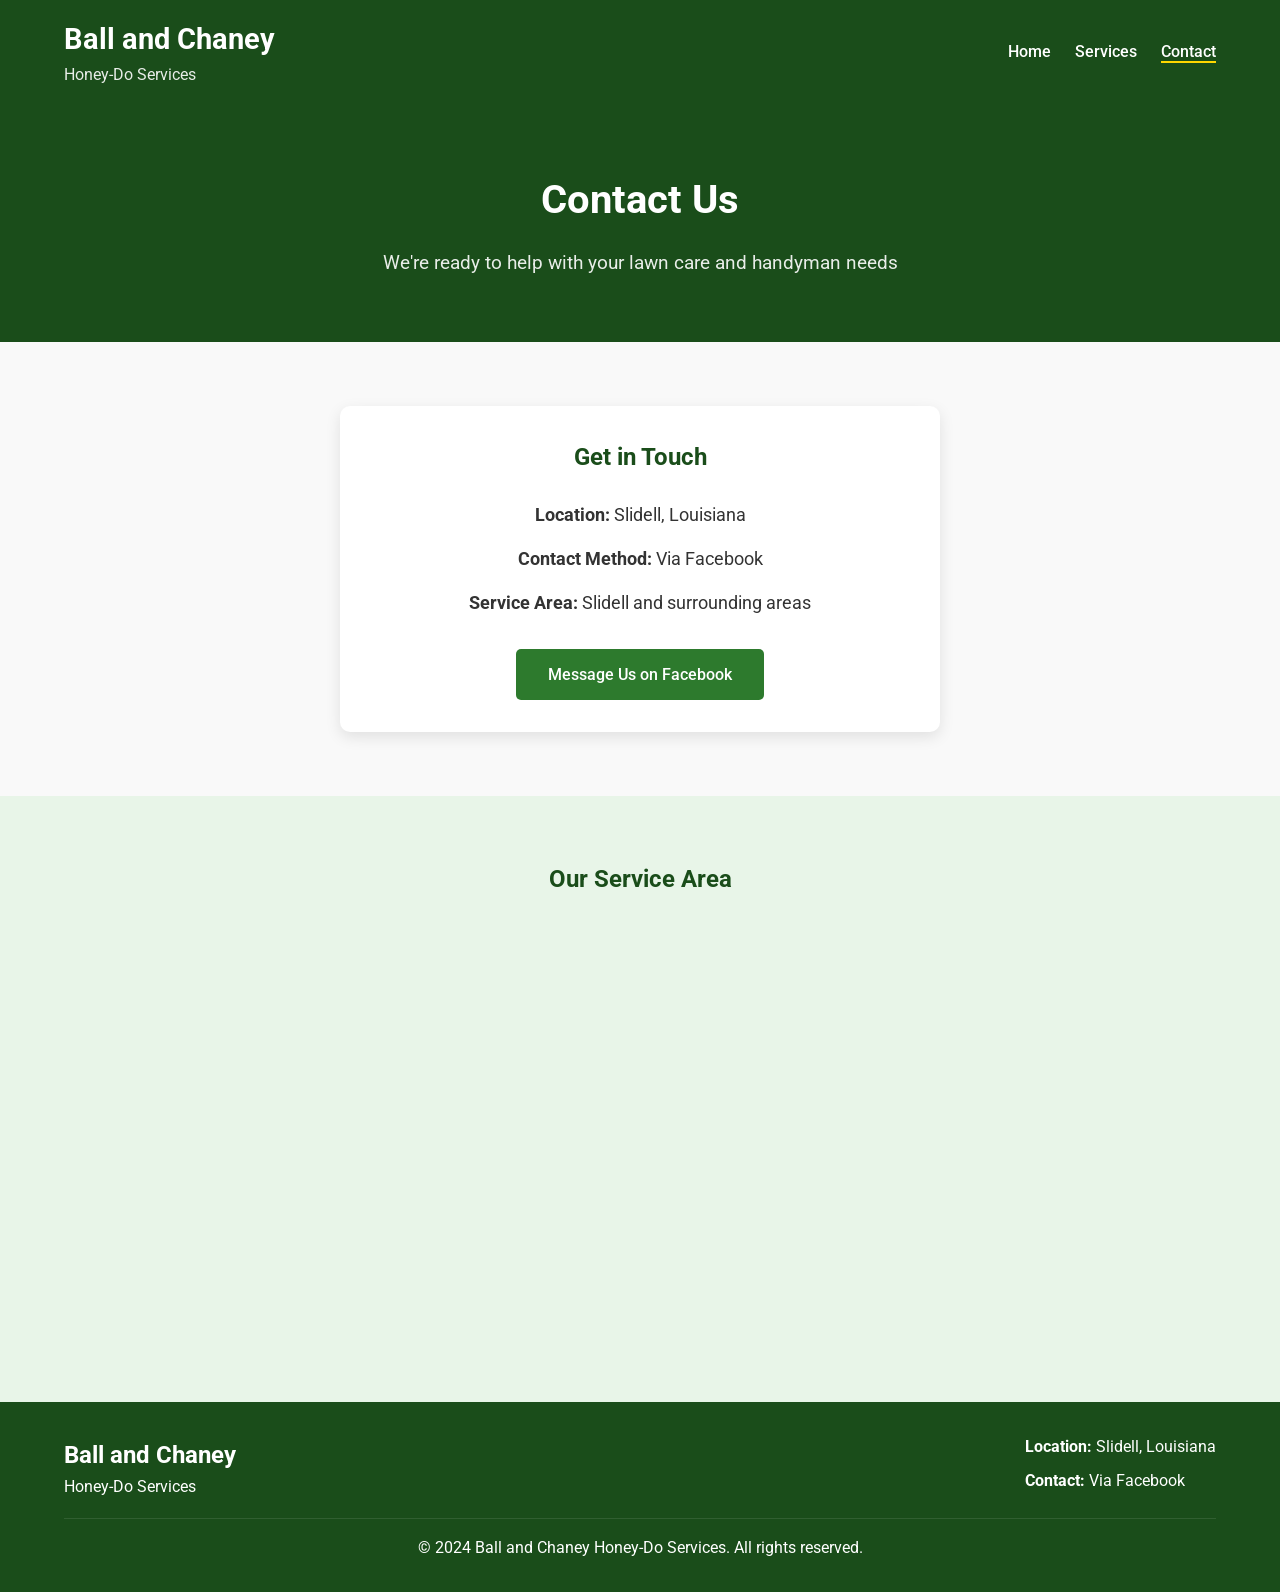
==== contact.html @ d3e413ca "Initial commit: Ball and Chaney Honey-Do Services website" ====
<!DOCTYPE html>
<html lang="en">
<head>
    <meta charset="UTF-8">
    <meta name="viewport" content="width=device-width, initial-scale=1.0">
    <title>Contact | Ball and Chaney Honey-Do Services</title>
    <link rel="stylesheet" href="styles.css">
    <link href="https://fonts.googleapis.com/css2?family=Roboto:wght@300;400;500;700&display=swap" rel="stylesheet">
</head>
<body>
    <header class="header">
        <div class="container">
            <div class="logo">
                <h1>Ball and Chaney</h1>
                <p class="tagline">Honey-Do Services</p>
            </div>
            <nav class="navbar">
                <ul>
                    <li><a href="index.html">Home</a></li>
                    <li><a href="services.html">Services</a></li>
                    <li><a href="contact.html" class="active">Contact</a></li>
                </ul>
            </nav>
        </div>
    </header>

    <section class="page-header">
        <div class="container">
            <h1>Contact Us</h1>
            <p>We're ready to help with your lawn care and handyman needs</p>
        </div>
    </section>

    <section class="contact-section">
        <div class="container">
            <div class="contact-info-card">
                <h2>Get in Touch</h2>
                <p><strong>Location:</strong> Slidell, Louisiana</p>
                <p><strong>Contact Method:</strong> Via Facebook</p>
                <p><strong>Service Area:</strong> Slidell and surrounding areas</p>
                <div class="facebook-link">
                    <a href="https://www.facebook.com/share/196xAoV2Mr/" target="_blank" class="btn btn-primary">Message Us on Facebook</a>
                </div>
            </div>
        </div>
    </section>

    <section class="location-section">
        <div class="container">
            <h2>Our Service Area</h2>
            <div class="map-container">
                <iframe 
                    src="https://www.google.com/maps/embed?pb=!1m18!1m12!1m3!1d1249.3456789012345!2d-89.8765432!3d30.2678901!2m3!1f0!2f0!3f0!3m2!1i1024!2i760!4f13.1!3m3!1m2!1s0x0:0x123456789abcdef!2sSlidell%2C%20LA!5e0!3m2!1sen!2sus!4v1234567890123!5m2!1sen!2sus" 
                    width="100%" 
                    height="400" 
                    style="border:0; border-radius: 10px;" 
                    allowfullscreen="" 
                    loading="lazy" 
                    referrerpolicy="no-referrer-when-downgrade">
                </iframe>
            </div>
        </div>
    </section>

    <footer class="footer">
        <div class="container">
            <div class="footer-content">
                <div class="footer-logo">
                    <h3>Ball and Chaney</h3>
                    <p>Honey-Do Services</p>
                </div>
                <div class="contact-info">
                    <p><strong>Location:</strong> Slidell, Louisiana</p>
                    <p><strong>Contact:</strong> Via Facebook</p>
                </div>
            </div>
            <div class="copyright">
                <p>&copy; 2024 Ball and Chaney Honey-Do Services. All rights reserved.</p>
            </div>
        </div>
    </footer>
</body>
</html>
---- styles.css ----
/* styles.css */
:root {
    --primary-green: #2d7a2d;
    --accent-yellow: #ffd700;
    --dark-green: #1a4d1a;
    --light-green: #e8f5e8;
    --text-dark: #333;
    --text-light: #fff;
}

* {
    margin: 0;
    padding: 0;
    box-sizing: border-box;
}

body {
    font-family: 'Roboto', sans-serif;
    line-height: 1.6;
    color: var(--text-dark);
    background-color: #f9f9f9;
}

.container {
    width: 90%;
    max-width: 1200px;
    margin: 0 auto;
}

.header {
    background-color: var(--dark-green);
    color: var(--text-light);
    padding: 1rem 0;
    box-shadow: 0 2px 5px rgba(0,0,0,0.1);
}

.header .container {
    display: flex;
    justify-content: space-between;
    align-items: center;
}

.logo h1 {
    font-size: 1.8rem;
    font-weight: 700;
}

.tagline {
    font-size: 1rem;
    opacity: 0.9;
}

.navbar ul {
    display: flex;
    list-style: none;
}

.navbar ul li {
    margin-left: 1.5rem;
}

.navbar ul li a {
    color: var(--text-light);
    text-decoration: none;
    font-weight: 500;
    transition: opacity 0.3s;
}

.navbar ul li a:hover {
    opacity: 0.8;
}

.navbar ul li a.active {
    border-bottom: 2px solid var(--accent-yellow);
}

.hero {
    background: linear-gradient(rgba(0,0,0,0.5), rgba(0,0,0,0.5)), url('https://images.unsplash.com/photo-1560448204-e02f11c3d0d0?ixlib=rb-4.0.3&auto=format&fit=crop&w=1200&q=80');
    background-size: cover;
    background-position: center;
    color: var(--text-light);
    padding: 4rem 0;
    text-align: center;
}

.hero-content h2 {
    font-size: 2.5rem;
    margin-bottom: 1rem;
}

.hero-content p {
    font-size: 1.2rem;
    margin-bottom: 2rem;
    max-width: 700px;
    margin-left: auto;
    margin-right: auto;
}

.btn {
    display: inline-block;
    padding: 0.8rem 2rem;
    border-radius: 5px;
    text-decoration: none;
    font-weight: 500;
    transition: transform 0.3s, box-shadow 0.3s;
    border: none;
    cursor: pointer;
    font-size: 1rem;
}

.btn-primary {
    background-color: var(--primary-green);
    color: var(--text-light);
}

.btn-primary:hover {
    background-color: var(--dark-green);
    transform: translateY(-2px);
    box-shadow: 0 4px 8px rgba(0,0,0,0.2);
}

.btn-secondary {
    background-color: var(--accent-yellow);
    color: var(--text-dark);
}

.btn-secondary:hover {
    background-color: #e6c200;
    transform: translateY(-2px);
    box-shadow: 0 4px 8px rgba(0,0,0,0.2);
}

.services-preview {
    padding: 4rem 0;
    background-color: var(--light-green);
}

.services-preview h2 {
    text-align: center;
    margin-bottom: 3rem;
    color: var(--dark-green);
}

.service-grid {
    display: grid;
    grid-template-columns: repeat(auto-fit, minmax(300px, 1fr));
    gap: 2rem;
    margin-bottom: 2rem;
}

.service-card {
    background: var(--text-light);
    border-radius: 10px;
    padding: 2rem;
    text-align: center;
    box-shadow: 0 5px 15px rgba(0,0,0,0.1);
    transition: transform 0.3s;
}

.service-card:hover {
    transform: translateY(-5px);
}

.service-icon {
    font-size: 3rem;
    margin-bottom: 1rem;
}

.service-card h3 {
    color: var(--primary-green);
    margin-bottom: 1rem;
}

.text-center {
    text-align: center;
}

.cta-section {
    background-color: var(--primary-green);
    color: var(--text-light);
    padding: 3rem 0;
    text-align: center;
}

.cta-section h2 {
    margin-bottom: 1rem;
}

.footer {
    background-color: var(--dark-green);
    color: var(--text-light);
    padding: 2rem 0;
}

.footer-content {
    display: flex;
    justify-content: space-between;
    align-items: center;
    flex-wrap: wrap;
    gap: 1rem;
}

.footer-logo h3 {
    font-size: 1.5rem;
    font-weight: 700;
}

.contact-info p {
    margin-bottom: 0.5rem;
}

.copyright {
    text-align: center;
    padding-top: 1rem;
    border-top: 1px solid rgba(255,255,255,0.1);
    margin-top: 1rem;
}

/* Responsive Design */
@media (max-width: 768px) {
    .header .container {
        flex-direction: column;
        text-align: center;
    }
    
    .navbar ul {
        margin-top: 1rem;
    }
    
    .navbar ul li {
        margin: 0 0.75rem;
    }
    
    .hero-content h2 {
        font-size: 2rem;
    }
    
    .footer-content {
        flex-direction: column;
        text-align: center;
    }
}

/* Additional styles for services and contact pages */
.page-header {
    padding: 4rem 0;
    background-color: var(--dark-green);
    color: var(--text-light);
    text-align: center;
}

.page-header h1 {
    font-size: 2.5rem;
    margin-bottom: 1rem;
}

.page-header p {
    font-size: 1.2rem;
    opacity: 0.9;
}

.services-detailed {
    padding: 4rem 0;
}

.service-detail {
    display: grid;
    grid-template-columns: 1fr 2fr;
    gap: 2rem;
    margin-bottom: 3rem;
    align-items: center;
}

.service-detail.reverse {
    grid-template-columns: 2fr 1fr;
}

.service-image img {
    width: 100%;
    border-radius: 10px;
    box-shadow: 0 5px 15px rgba(0,0,0,0.1);
}

.service-content h2 {
    color: var(--primary-green);
    margin-bottom: 1rem;
}

.service-content ul {
    margin-top: 1rem;
    padding-left: 1.5rem;
}

.service-content li {
    margin-bottom: 0.5rem;
}

.contact-section {
    padding: 4rem 0;
}

.contact-info-card {
    background: var(--text-light);
    border-radius: 10px;
    padding: 2rem;
    box-shadow: 0 5px 15px rgba(0,0,0,0.1);
    max-width: 600px;
    margin: 0 auto;
    text-align: center;
}

.contact-info-card h2 {
    color: var(--dark-green);
    margin-bottom: 1.5rem;
}

.contact-info-card p {
    margin-bottom: 1rem;
    font-size: 1.1rem;
}

.facebook-link {
    margin-top: 2rem;
}

.location-section {
    padding: 4rem 0;
    background-color: var(--light-green);
}

.location-section h2 {
    text-align: center;
    margin-bottom: 2rem;
    color: var(--dark-green);
}

.map-container {
    max-width: 800px;
    margin: 0 auto;
}

@media (max-width: 768px) {
    .service-detail {
        grid-template-columns: 1fr;
    }
    
    .service-detail.reverse {
        grid-template-columns: 1fr;
    }
    
    .page-header h1 {
        font-size: 2rem;
    }
}
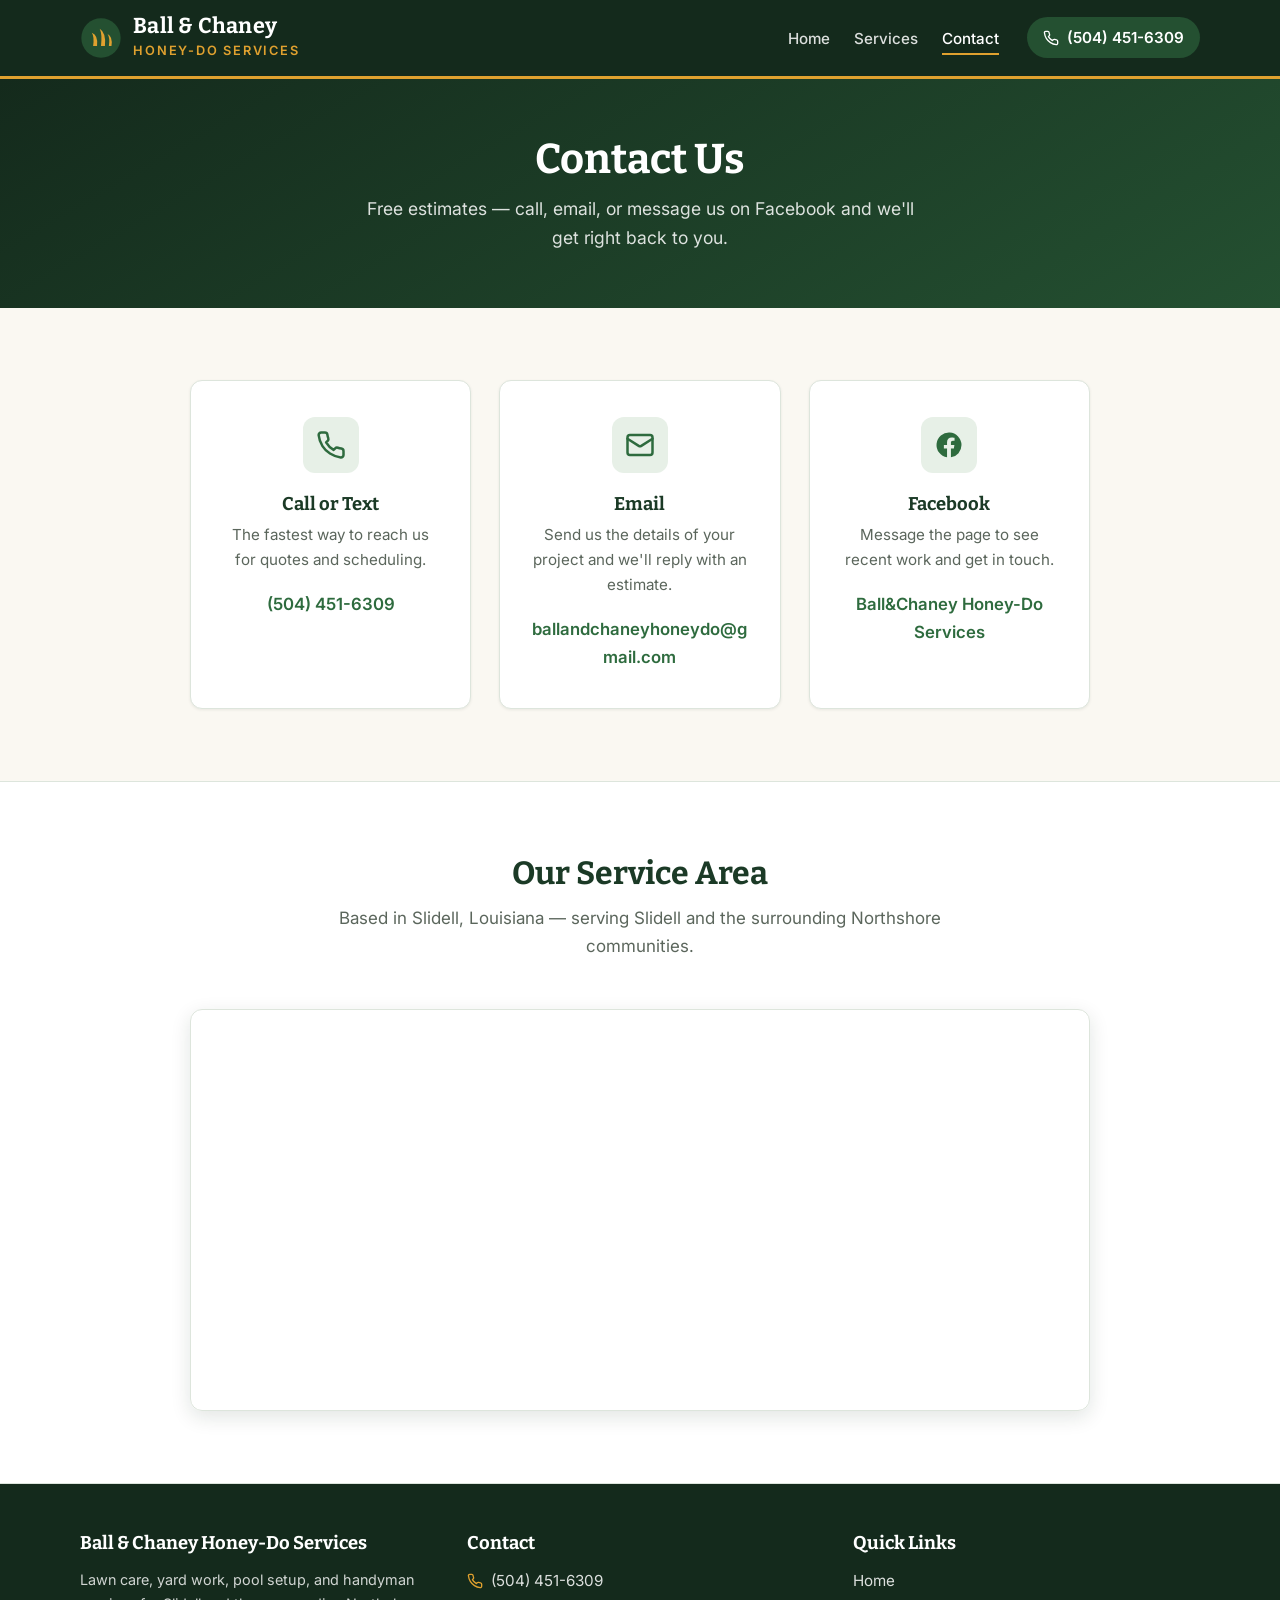
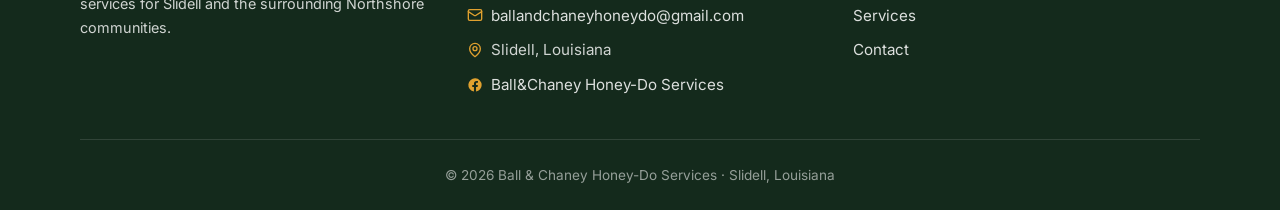
==== commit 2f30743c: "Redesign site with professional look and real contact info - New design: Bitter/Inter typography, gr" ====
--- a/contact.html
+++ b/contact.html
@@ -3,59 +3,93 @@
 <head>
     <meta charset="UTF-8">
     <meta name="viewport" content="width=device-width, initial-scale=1.0">
-    <title>Contact | Ball and Chaney Honey-Do Services</title>
+    <title>Contact | Ball &amp; Chaney Honey-Do Services | Slidell, LA</title>
+    <meta name="description" content="Contact Ball & Chaney Honey-Do Services in Slidell, LA. Call (504) 451-6309, email ballandchaneyhoneydo@gmail.com, or message us on Facebook for a free estimate.">
+    <link rel="icon" href="data:image/svg+xml,%3Csvg xmlns='http://www.w3.org/2000/svg' viewBox='0 0 64 64'%3E%3Ccircle cx='32' cy='32' r='30' fill='%231b3a26'/%3E%3Cpath d='M20 44 Q22 30 18 24 Q28 28 26 44 M32 44 Q34 26 30 18 Q40 24 38 44 M44 44 Q46 32 42 26 Q50 30 48 44' fill='%23e0a12f'/%3E%3C/svg%3E">
     <link rel="stylesheet" href="styles.css">
-    <link href="https://fonts.googleapis.com/css2?family=Roboto:wght@300;400;500;700&display=swap" rel="stylesheet">
+    <link rel="preconnect" href="https://fonts.googleapis.com">
+    <link rel="preconnect" href="https://fonts.gstatic.com" crossorigin>
+    <link href="https://fonts.googleapis.com/css2?family=Bitter:wght@600;700&family=Inter:wght@400;500;600;700&display=swap" rel="stylesheet">
 </head>
 <body>
     <header class="header">
         <div class="container">
-            <div class="logo">
-                <h1>Ball and Chaney</h1>
-                <p class="tagline">Honey-Do Services</p>
+            <a class="logo" href="index.html">
+                <svg class="logo-mark" viewBox="0 0 64 64" aria-hidden="true">
+                    <circle cx="32" cy="32" r="30" fill="#245031"/>
+                    <path d="M20 44 Q22 30 18 24 Q28 28 26 44 M32 44 Q34 26 30 18 Q40 24 38 44 M44 44 Q46 32 42 26 Q50 30 48 44" fill="#e0a12f"/>
+                </svg>
+                <div>
+                    <h1>Ball &amp; Chaney</h1>
+                    <p class="tagline">Honey-Do Services</p>
+                </div>
+            </a>
+            <div class="header-right">
+                <nav class="navbar" aria-label="Main navigation">
+                    <ul>
+                        <li><a href="index.html">Home</a></li>
+                        <li><a href="services.html">Services</a></li>
+                        <li><a href="contact.html" class="active">Contact</a></li>
+                    </ul>
+                </nav>
+                <a class="header-phone" href="tel:+15044516309">
+                    <svg viewBox="0 0 24 24" fill="none" stroke="currentColor" stroke-width="2" stroke-linecap="round" stroke-linejoin="round" aria-hidden="true"><path d="M22 16.92v3a2 2 0 0 1-2.18 2 19.79 19.79 0 0 1-8.63-3.07 19.5 19.5 0 0 1-6-6 19.79 19.79 0 0 1-3.07-8.67A2 2 0 0 1 4.11 2h3a2 2 0 0 1 2 1.72c.13.96.36 1.9.7 2.81a2 2 0 0 1-.45 2.11L8.09 9.91a16 16 0 0 0 6 6l1.27-1.27a2 2 0 0 1 2.11-.45c.91.34 1.85.57 2.81.7A2 2 0 0 1 22 16.92z"/></svg>
+                    (504) 451-6309
+                </a>
             </div>
-            <nav class="navbar">
-                <ul>
-                    <li><a href="index.html">Home</a></li>
-                    <li><a href="services.html">Services</a></li>
-                    <li><a href="contact.html" class="active">Contact</a></li>
-                </ul>
-            </nav>
         </div>
     </header>
 
     <section class="page-header">
         <div class="container">
             <h1>Contact Us</h1>
-            <p>We're ready to help with your lawn care and handyman needs</p>
+            <p>Free estimates — call, email, or message us on Facebook and we'll get right back to you.</p>
         </div>
     </section>
 
-    <section class="contact-section">
+    <section class="section">
         <div class="container">
-            <div class="contact-info-card">
-                <h2>Get in Touch</h2>
-                <p><strong>Location:</strong> Slidell, Louisiana</p>
-                <p><strong>Contact Method:</strong> Via Facebook</p>
-                <p><strong>Service Area:</strong> Slidell and surrounding areas</p>
-                <div class="facebook-link">
-                    <a href="https://www.facebook.com/share/196xAoV2Mr/" target="_blank" class="btn btn-primary">Message Us on Facebook</a>
+            <div class="contact-grid">
+                <div class="contact-card">
+                    <div class="service-icon">
+                        <svg viewBox="0 0 24 24" fill="none" stroke="currentColor" stroke-width="2" stroke-linecap="round" stroke-linejoin="round" aria-hidden="true"><path d="M22 16.92v3a2 2 0 0 1-2.18 2 19.79 19.79 0 0 1-8.63-3.07 19.5 19.5 0 0 1-6-6 19.79 19.79 0 0 1-3.07-8.67A2 2 0 0 1 4.11 2h3a2 2 0 0 1 2 1.72c.13.96.36 1.9.7 2.81a2 2 0 0 1-.45 2.11L8.09 9.91a16 16 0 0 0 6 6l1.27-1.27a2 2 0 0 1 2.11-.45c.91.34 1.85.57 2.81.7A2 2 0 0 1 22 16.92z"/></svg>
+                    </div>
+                    <h3>Call or Text</h3>
+                    <p>The fastest way to reach us for quotes and scheduling.</p>
+                    <a class="contact-link" href="tel:+15044516309">(504) 451-6309</a>
+                </div>
+                <div class="contact-card">
+                    <div class="service-icon">
+                        <svg viewBox="0 0 24 24" fill="none" stroke="currentColor" stroke-width="2" stroke-linecap="round" stroke-linejoin="round" aria-hidden="true"><rect width="20" height="16" x="2" y="4" rx="2"/><path d="m22 7-8.97 5.7a1.94 1.94 0 0 1-2.06 0L2 7"/></svg>
+                    </div>
+                    <h3>Email</h3>
+                    <p>Send us the details of your project and we'll reply with an estimate.</p>
+                    <a class="contact-link" href="mailto:ballandchaneyhoneydo@gmail.com">ballandchaneyhoneydo@gmail.com</a>
+                </div>
+                <div class="contact-card">
+                    <div class="service-icon">
+                        <svg viewBox="0 0 24 24" fill="currentColor" aria-hidden="true"><path d="M22 12a10 10 0 1 0-11.56 9.88v-6.99H7.9V12h2.54V9.8c0-2.5 1.49-3.89 3.77-3.89 1.09 0 2.23.2 2.23.2v2.46h-1.26c-1.24 0-1.63.77-1.63 1.56V12h2.78l-.44 2.89h-2.34v6.99A10 10 0 0 0 22 12Z"/></svg>
+                    </div>
+                    <h3>Facebook</h3>
+                    <p>Message the page to see recent work and get in touch.</p>
+                    <a class="contact-link" href="https://www.facebook.com/share/196xAoV2Mr/" target="_blank" rel="noopener">Ball&amp;Chaney Honey-Do Services</a>
                 </div>
             </div>
         </div>
     </section>
 
-    <section class="location-section">
+    <section class="section section-alt">
         <div class="container">
-            <h2>Our Service Area</h2>
+            <div class="section-head">
+                <h2>Our Service Area</h2>
+                <p>Based in Slidell, Louisiana — serving Slidell and the surrounding Northshore communities.</p>
+            </div>
             <div class="map-container">
-                <iframe 
-                    src="https://www.google.com/maps/embed?pb=!1m18!1m12!1m3!1d1249.3456789012345!2d-89.8765432!3d30.2678901!2m3!1f0!2f0!3f0!3m2!1i1024!2i760!4f13.1!3m3!1m2!1s0x0:0x123456789abcdef!2sSlidell%2C%20LA!5e0!3m2!1sen!2sus!4v1234567890123!5m2!1sen!2sus" 
-                    width="100%" 
-                    height="400" 
-                    style="border:0; border-radius: 10px;" 
-                    allowfullscreen="" 
-                    loading="lazy" 
+                <iframe
+                    src="https://www.google.com/maps?q=Slidell,+LA&z=11&output=embed"
+                    title="Map of Slidell, Louisiana service area"
+                    allowfullscreen=""
+                    loading="lazy"
                     referrerpolicy="no-referrer-when-downgrade">
                 </iframe>
             </div>
@@ -66,18 +100,43 @@
         <div class="container">
             <div class="footer-content">
                 <div class="footer-logo">
-                    <h3>Ball and Chaney</h3>
-                    <p>Honey-Do Services</p>
+                    <h3>Ball &amp; Chaney Honey-Do Services</h3>
+                    <p>Lawn care, yard work, pool setup, and handyman services for Slidell and the surrounding Northshore communities.</p>
                 </div>
-                <div class="contact-info">
-                    <p><strong>Location:</strong> Slidell, Louisiana</p>
-                    <p><strong>Contact:</strong> Via Facebook</p>
+                <div>
+                    <h3>Contact</h3>
+                    <ul class="footer-list">
+                        <li>
+                            <svg viewBox="0 0 24 24" fill="none" stroke="currentColor" stroke-width="2" stroke-linecap="round" stroke-linejoin="round" aria-hidden="true"><path d="M22 16.92v3a2 2 0 0 1-2.18 2 19.79 19.79 0 0 1-8.63-3.07 19.5 19.5 0 0 1-6-6 19.79 19.79 0 0 1-3.07-8.67A2 2 0 0 1 4.11 2h3a2 2 0 0 1 2 1.72c.13.96.36 1.9.7 2.81a2 2 0 0 1-.45 2.11L8.09 9.91a16 16 0 0 0 6 6l1.27-1.27a2 2 0 0 1 2.11-.45c.91.34 1.85.57 2.81.7A2 2 0 0 1 22 16.92z"/></svg>
+                            <a href="tel:+15044516309">(504) 451-6309</a>
+                        </li>
+                        <li>
+                            <svg viewBox="0 0 24 24" fill="none" stroke="currentColor" stroke-width="2" stroke-linecap="round" stroke-linejoin="round" aria-hidden="true"><rect width="20" height="16" x="2" y="4" rx="2"/><path d="m22 7-8.97 5.7a1.94 1.94 0 0 1-2.06 0L2 7"/></svg>
+                            <a href="mailto:ballandchaneyhoneydo@gmail.com">ballandchaneyhoneydo@gmail.com</a>
+                        </li>
+                        <li>
+                            <svg viewBox="0 0 24 24" fill="none" stroke="currentColor" stroke-width="2" stroke-linecap="round" stroke-linejoin="round" aria-hidden="true"><path d="M20 10c0 6-8 12-8 12s-8-6-8-12a8 8 0 0 1 16 0Z"/><circle cx="12" cy="10" r="3"/></svg>
+                            Slidell, Louisiana
+                        </li>
+                        <li>
+                            <svg viewBox="0 0 24 24" fill="currentColor" aria-hidden="true"><path d="M22 12a10 10 0 1 0-11.56 9.88v-6.99H7.9V12h2.54V9.8c0-2.5 1.49-3.89 3.77-3.89 1.09 0 2.23.2 2.23.2v2.46h-1.26c-1.24 0-1.63.77-1.63 1.56V12h2.78l-.44 2.89h-2.34v6.99A10 10 0 0 0 22 12Z"/></svg>
+                            <a href="https://www.facebook.com/share/196xAoV2Mr/" target="_blank" rel="noopener">Ball&amp;Chaney Honey-Do Services</a>
+                        </li>
+                    </ul>
+                </div>
+                <div>
+                    <h3>Quick Links</h3>
+                    <ul class="footer-list">
+                        <li><a href="index.html">Home</a></li>
+                        <li><a href="services.html">Services</a></li>
+                        <li><a href="contact.html">Contact</a></li>
+                    </ul>
                 </div>
             </div>
             <div class="copyright">
-                <p>&copy; 2024 Ball and Chaney Honey-Do Services. All rights reserved.</p>
+                <p>&copy; 2026 Ball &amp; Chaney Honey-Do Services &middot; Slidell, Louisiana</p>
             </div>
         </div>
     </footer>
 </body>
-</html>+</html>
--- a/styles.css
+++ b/styles.css
@@ -1,11 +1,25 @@
-/* styles.css */
+/* ============================================================
+   Ball & Chaney Honey-Do Services — styles.css
+   ============================================================ */
+
 :root {
-    --primary-green: #2d7a2d;
-    --accent-yellow: #ffd700;
-    --dark-green: #1a4d1a;
-    --light-green: #e8f5e8;
-    --text-dark: #333;
-    --text-light: #fff;
+    --green-950: #142a1c;
+    --green-900: #1b3a26;
+    --green-800: #245031;
+    --green-700: #2e6b3e;
+    --green-600: #3a7d4a;
+    --green-100: #e7f0e7;
+    --green-50:  #f2f6f0;
+    --cream:     #faf8f2;
+    --amber:     #e0a12f;
+    --amber-dark:#c48a1d;
+    --ink:       #202822;
+    --muted:     #5b665c;
+    --line:      #dde5dc;
+    --white:     #ffffff;
+    --radius:    12px;
+    --shadow-sm: 0 1px 3px rgba(20, 42, 28, 0.08);
+    --shadow-md: 0 6px 20px rgba(20, 42, 28, 0.12);
 }
 
 * {
@@ -14,341 +28,740 @@
     box-sizing: border-box;
 }
 
+html {
+    scroll-behavior: smooth;
+}
+
 body {
-    font-family: 'Roboto', sans-serif;
-    line-height: 1.6;
-    color: var(--text-dark);
-    background-color: #f9f9f9;
+    font-family: 'Inter', system-ui, -apple-system, sans-serif;
+    font-size: 1.0625rem;
+    line-height: 1.65;
+    color: var(--ink);
+    background-color: var(--cream);
+    -webkit-font-smoothing: antialiased;
+}
+
+h1, h2, h3, h4 {
+    font-family: 'Bitter', Georgia, serif;
+    line-height: 1.2;
+    color: var(--green-900);
+}
+
+img, svg {
+    max-width: 100%;
 }
 
 .container {
-    width: 90%;
-    max-width: 1200px;
+    width: min(92%, 1120px);
     margin: 0 auto;
 }
 
+/* ---------- Header ---------- */
+
 .header {
-    background-color: var(--dark-green);
-    color: var(--text-light);
-    padding: 1rem 0;
-    box-shadow: 0 2px 5px rgba(0,0,0,0.1);
+    background-color: var(--green-950);
+    color: var(--white);
+    position: sticky;
+    top: 0;
+    z-index: 100;
+    border-bottom: 3px solid var(--amber);
 }
 
 .header .container {
     display: flex;
     justify-content: space-between;
     align-items: center;
+    gap: 1rem;
+    padding: 0.9rem 0;
+    flex-wrap: wrap;
+}
+
+.logo {
+    display: flex;
+    align-items: center;
+    gap: 0.7rem;
+    text-decoration: none;
+    color: var(--white);
+}
+
+.logo-mark {
+    flex-shrink: 0;
+    width: 42px;
+    height: 42px;
 }
 
 .logo h1 {
-    font-size: 1.8rem;
+    font-size: 1.35rem;
     font-weight: 700;
+    color: var(--white);
+    letter-spacing: 0.01em;
 }
 
 .tagline {
-    font-size: 1rem;
-    opacity: 0.9;
+    font-size: 0.8rem;
+    letter-spacing: 0.14em;
+    text-transform: uppercase;
+    color: var(--amber);
+    font-weight: 600;
+}
+
+.header-right {
+    display: flex;
+    align-items: center;
+    gap: 1.75rem;
+    flex-wrap: wrap;
 }
 
 .navbar ul {
     display: flex;
     list-style: none;
-}
-
-.navbar ul li {
-    margin-left: 1.5rem;
-}
-
-.navbar ul li a {
-    color: var(--text-light);
+    gap: 1.5rem;
+}
+
+.navbar a {
+    color: rgba(255, 255, 255, 0.85);
     text-decoration: none;
     font-weight: 500;
-    transition: opacity 0.3s;
-}
-
-.navbar ul li a:hover {
-    opacity: 0.8;
-}
-
-.navbar ul li a.active {
-    border-bottom: 2px solid var(--accent-yellow);
-}
+    font-size: 0.95rem;
+    padding: 0.35rem 0;
+    border-bottom: 2px solid transparent;
+    transition: color 0.2s, border-color 0.2s;
+}
+
+.navbar a:hover {
+    color: var(--white);
+}
+
+.navbar a.active {
+    color: var(--white);
+    border-bottom-color: var(--amber);
+}
+
+.header-phone {
+    display: inline-flex;
+    align-items: center;
+    gap: 0.5rem;
+    color: var(--white);
+    text-decoration: none;
+    font-weight: 600;
+    font-size: 0.95rem;
+    background-color: var(--green-800);
+    padding: 0.5rem 1rem;
+    border-radius: 999px;
+    transition: background-color 0.2s;
+}
+
+.header-phone:hover {
+    background-color: var(--green-700);
+}
+
+.header-phone svg {
+    width: 16px;
+    height: 16px;
+}
+
+/* ---------- Hero ---------- */
 
 .hero {
-    background: linear-gradient(rgba(0,0,0,0.5), rgba(0,0,0,0.5)), url('https://images.unsplash.com/photo-1560448204-e02f11c3d0d0?ixlib=rb-4.0.3&auto=format&fit=crop&w=1200&q=80');
-    background-size: cover;
-    background-position: center;
-    color: var(--text-light);
+    background-color: var(--green-900);
+    background-image:
+        radial-gradient(ellipse at 20% -20%, rgba(224, 161, 47, 0.18), transparent 55%),
+        radial-gradient(ellipse at 90% 110%, rgba(58, 125, 74, 0.55), transparent 60%),
+        linear-gradient(160deg, var(--green-950), var(--green-800));
+    color: var(--white);
+    padding: 5.5rem 0 6.5rem;
+    position: relative;
+    overflow: hidden;
+}
+
+.hero::after {
+    /* subtle grass silhouette along the bottom edge */
+    content: "";
+    position: absolute;
+    left: 0;
+    right: 0;
+    bottom: -2px;
+    height: 60px;
+    background-image: url("data:image/svg+xml,%3Csvg xmlns='http://www.w3.org/2000/svg' viewBox='0 0 1200 60' preserveAspectRatio='none'%3E%3Cpath d='M0 60 L0 38 Q30 20 45 40 Q60 12 80 38 Q95 22 110 42 Q130 8 150 40 Q165 25 180 42 Q200 14 220 40 Q238 24 255 43 Q275 10 295 40 Q310 26 325 43 Q345 15 365 41 Q382 24 400 43 Q420 9 440 40 Q455 25 470 42 Q490 13 510 40 Q527 23 545 42 Q565 11 585 40 Q600 26 615 43 Q635 16 655 41 Q672 24 690 42 Q710 10 730 40 Q745 25 760 43 Q780 14 800 40 Q818 23 835 42 Q855 12 875 40 Q890 26 905 43 Q925 15 945 41 Q962 24 980 42 Q1000 9 1020 40 Q1035 25 1050 43 Q1070 13 1090 40 Q1107 22 1125 42 Q1145 11 1165 40 Q1180 24 1200 38 L1200 60 Z' fill='%23faf8f2'/%3E%3C/svg%3E");
+    background-size: 100% 100%;
+}
+
+.hero-content {
+    max-width: 640px;
+}
+
+.kicker {
+    display: inline-block;
+    font-size: 0.8rem;
+    font-weight: 700;
+    letter-spacing: 0.16em;
+    text-transform: uppercase;
+    color: var(--amber);
+    margin-bottom: 1rem;
+}
+
+.hero-content h2 {
+    font-size: clamp(2rem, 4.5vw, 3rem);
+    color: var(--white);
+    margin-bottom: 1.25rem;
+}
+
+.hero-content > p {
+    font-size: 1.15rem;
+    color: rgba(255, 255, 255, 0.85);
+    margin-bottom: 2rem;
+}
+
+.hero-actions {
+    display: flex;
+    gap: 1rem;
+    flex-wrap: wrap;
+}
+
+/* ---------- Buttons ---------- */
+
+.btn {
+    display: inline-flex;
+    align-items: center;
+    gap: 0.55rem;
+    padding: 0.85rem 1.75rem;
+    border-radius: 8px;
+    text-decoration: none;
+    font-weight: 600;
+    font-size: 1rem;
+    border: 2px solid transparent;
+    cursor: pointer;
+    transition: transform 0.15s, box-shadow 0.15s, background-color 0.15s;
+}
+
+.btn svg {
+    width: 18px;
+    height: 18px;
+    flex-shrink: 0;
+}
+
+.btn:hover {
+    transform: translateY(-2px);
+    box-shadow: var(--shadow-md);
+}
+
+.btn-primary {
+    background-color: var(--amber);
+    color: var(--green-950);
+}
+
+.btn-primary:hover {
+    background-color: var(--amber-dark);
+}
+
+.btn-secondary {
+    background-color: var(--green-700);
+    color: var(--white);
+}
+
+.btn-secondary:hover {
+    background-color: var(--green-600);
+}
+
+.btn-outline {
+    background-color: transparent;
+    color: var(--white);
+    border-color: rgba(255, 255, 255, 0.5);
+}
+
+.btn-outline:hover {
+    border-color: var(--white);
+    background-color: rgba(255, 255, 255, 0.08);
+}
+
+/* ---------- Trust bar ---------- */
+
+.trust-bar {
+    background-color: var(--white);
+    border-bottom: 1px solid var(--line);
+    padding: 1.4rem 0;
+}
+
+.trust-bar .container {
+    display: flex;
+    justify-content: center;
+    gap: 3rem;
+    flex-wrap: wrap;
+}
+
+.trust-item {
+    display: flex;
+    align-items: center;
+    gap: 0.6rem;
+    font-weight: 600;
+    font-size: 0.95rem;
+    color: var(--green-800);
+}
+
+.trust-item svg {
+    width: 20px;
+    height: 20px;
+    color: var(--amber-dark);
+    flex-shrink: 0;
+}
+
+/* ---------- Section scaffolding ---------- */
+
+.section {
+    padding: 4.5rem 0;
+}
+
+.section-alt {
+    background-color: var(--white);
+    border-top: 1px solid var(--line);
+    border-bottom: 1px solid var(--line);
+}
+
+.section-head {
+    text-align: center;
+    max-width: 620px;
+    margin: 0 auto 3rem;
+}
+
+.section-head h2 {
+    font-size: 2rem;
+    margin-bottom: 0.75rem;
+}
+
+.section-head p {
+    color: var(--muted);
+}
+
+/* ---------- Service cards ---------- */
+
+.service-grid {
+    display: grid;
+    grid-template-columns: repeat(auto-fit, minmax(280px, 1fr));
+    gap: 1.75rem;
+    margin-bottom: 2.5rem;
+}
+
+.service-card {
+    background: var(--white);
+    border: 1px solid var(--line);
+    border-radius: var(--radius);
+    padding: 2.25rem 1.9rem;
+    box-shadow: var(--shadow-sm);
+    transition: transform 0.2s, box-shadow 0.2s;
+}
+
+.service-card:hover {
+    transform: translateY(-4px);
+    box-shadow: var(--shadow-md);
+}
+
+.service-icon {
+    width: 56px;
+    height: 56px;
+    border-radius: 12px;
+    background-color: var(--green-100);
+    color: var(--green-700);
+    display: flex;
+    align-items: center;
+    justify-content: center;
+    margin-bottom: 1.25rem;
+}
+
+.service-icon svg {
+    width: 30px;
+    height: 30px;
+}
+
+.service-card h3 {
+    font-size: 1.25rem;
+    margin-bottom: 0.6rem;
+}
+
+.service-card p {
+    color: var(--muted);
+    font-size: 0.98rem;
+}
+
+.text-center {
+    text-align: center;
+}
+
+/* ---------- Gallery ---------- */
+
+.gallery-grid {
+    display: grid;
+    grid-template-columns: repeat(auto-fill, minmax(280px, 1fr));
+    gap: 1.25rem;
+}
+
+.gallery-item {
+    margin: 0;
+    border-radius: var(--radius);
+    overflow: hidden;
+    background: var(--white);
+    border: 1px solid var(--line);
+    box-shadow: var(--shadow-sm);
+}
+
+.gallery-item img {
+    display: block;
+    width: 100%;
+    height: 240px;
+    object-fit: cover;
+    transition: transform 0.3s;
+}
+
+.gallery-item:hover img {
+    transform: scale(1.03);
+}
+
+.gallery-item figcaption {
+    padding: 0.7rem 1rem;
+    font-size: 0.9rem;
+    font-weight: 600;
+    color: var(--green-800);
+}
+
+/* ---------- Why choose us ---------- */
+
+.why-grid {
+    display: grid;
+    grid-template-columns: repeat(auto-fit, minmax(240px, 1fr));
+    gap: 2rem;
+}
+
+.why-item {
+    display: flex;
+    gap: 1rem;
+    align-items: flex-start;
+}
+
+.why-item svg {
+    width: 26px;
+    height: 26px;
+    color: var(--green-700);
+    flex-shrink: 0;
+    margin-top: 0.2rem;
+}
+
+.why-item h3 {
+    font-size: 1.05rem;
+    margin-bottom: 0.35rem;
+}
+
+.why-item p {
+    color: var(--muted);
+    font-size: 0.95rem;
+}
+
+/* ---------- CTA section ---------- */
+
+.cta-section {
+    background-color: var(--green-900);
+    background-image: linear-gradient(150deg, var(--green-950), var(--green-800));
+    color: var(--white);
     padding: 4rem 0;
     text-align: center;
 }
 
-.hero-content h2 {
-    font-size: 2.5rem;
-    margin-bottom: 1rem;
-}
-
-.hero-content p {
-    font-size: 1.2rem;
+.cta-section h2 {
+    color: var(--white);
+    font-size: 1.9rem;
+    margin-bottom: 0.75rem;
+}
+
+.cta-section p {
+    color: rgba(255, 255, 255, 0.85);
     margin-bottom: 2rem;
-    max-width: 700px;
+    max-width: 540px;
     margin-left: auto;
     margin-right: auto;
 }
 
-.btn {
-    display: inline-block;
-    padding: 0.8rem 2rem;
-    border-radius: 5px;
+.cta-actions {
+    display: flex;
+    gap: 1rem;
+    justify-content: center;
+    flex-wrap: wrap;
+}
+
+/* ---------- Footer ---------- */
+
+.footer {
+    background-color: var(--green-950);
+    color: rgba(255, 255, 255, 0.8);
+    padding: 3rem 0 1.5rem;
+}
+
+.footer a {
+    color: rgba(255, 255, 255, 0.85);
     text-decoration: none;
-    font-weight: 500;
-    transition: transform 0.3s, box-shadow 0.3s;
-    border: none;
-    cursor: pointer;
-    font-size: 1rem;
-}
-
-.btn-primary {
-    background-color: var(--primary-green);
-    color: var(--text-light);
-}
-
-.btn-primary:hover {
-    background-color: var(--dark-green);
-    transform: translateY(-2px);
-    box-shadow: 0 4px 8px rgba(0,0,0,0.2);
-}
-
-.btn-secondary {
-    background-color: var(--accent-yellow);
-    color: var(--text-dark);
-}
-
-.btn-secondary:hover {
-    background-color: #e6c200;
-    transform: translateY(-2px);
-    box-shadow: 0 4px 8px rgba(0,0,0,0.2);
-}
-
-.services-preview {
-    padding: 4rem 0;
-    background-color: var(--light-green);
-}
-
-.services-preview h2 {
-    text-align: center;
-    margin-bottom: 3rem;
-    color: var(--dark-green);
-}
-
-.service-grid {
+}
+
+.footer a:hover {
+    color: var(--amber);
+}
+
+.footer-content {
     display: grid;
-    grid-template-columns: repeat(auto-fit, minmax(300px, 1fr));
-    gap: 2rem;
-    margin-bottom: 2rem;
-}
-
-.service-card {
-    background: var(--text-light);
-    border-radius: 10px;
-    padding: 2rem;
-    text-align: center;
-    box-shadow: 0 5px 15px rgba(0,0,0,0.1);
-    transition: transform 0.3s;
-}
-
-.service-card:hover {
-    transform: translateY(-5px);
-}
-
-.service-icon {
-    font-size: 3rem;
-    margin-bottom: 1rem;
-}
-
-.service-card h3 {
-    color: var(--primary-green);
-    margin-bottom: 1rem;
-}
-
-.text-center {
-    text-align: center;
-}
-
-.cta-section {
-    background-color: var(--primary-green);
-    color: var(--text-light);
-    padding: 3rem 0;
-    text-align: center;
-}
-
-.cta-section h2 {
-    margin-bottom: 1rem;
-}
-
-.footer {
-    background-color: var(--dark-green);
-    color: var(--text-light);
-    padding: 2rem 0;
-}
-
-.footer-content {
-    display: flex;
-    justify-content: space-between;
-    align-items: center;
-    flex-wrap: wrap;
-    gap: 1rem;
-}
-
-.footer-logo h3 {
-    font-size: 1.5rem;
-    font-weight: 700;
-}
-
-.contact-info p {
-    margin-bottom: 0.5rem;
+    grid-template-columns: repeat(auto-fit, minmax(220px, 1fr));
+    gap: 2.5rem;
+    padding-bottom: 2rem;
+}
+
+.footer h3 {
+    color: var(--white);
+    font-size: 1.15rem;
+    margin-bottom: 0.9rem;
+}
+
+.footer-logo p {
+    font-size: 0.9rem;
+}
+
+.footer-list {
+    list-style: none;
+}
+
+.footer-list li {
+    margin-bottom: 0.6rem;
+    display: flex;
+    align-items: center;
+    gap: 0.55rem;
+    font-size: 0.95rem;
+}
+
+.footer-list svg {
+    width: 16px;
+    height: 16px;
+    color: var(--amber);
+    flex-shrink: 0;
 }
 
 .copyright {
     text-align: center;
-    padding-top: 1rem;
-    border-top: 1px solid rgba(255,255,255,0.1);
-    margin-top: 1rem;
-}
-
-/* Responsive Design */
-@media (max-width: 768px) {
+    padding-top: 1.5rem;
+    border-top: 1px solid rgba(255, 255, 255, 0.12);
+    font-size: 0.85rem;
+    color: rgba(255, 255, 255, 0.55);
+}
+
+/* ---------- Inner-page header ---------- */
+
+.page-header {
+    background-color: var(--green-900);
+    background-image: linear-gradient(150deg, var(--green-950), var(--green-800));
+    color: var(--white);
+    text-align: center;
+    padding: 3.5rem 0;
+}
+
+.page-header h1 {
+    color: var(--white);
+    font-size: clamp(1.9rem, 4vw, 2.6rem);
+    margin-bottom: 0.6rem;
+}
+
+.page-header p {
+    color: rgba(255, 255, 255, 0.85);
+    font-size: 1.1rem;
+    max-width: 560px;
+    margin: 0 auto;
+}
+
+/* ---------- Services page ---------- */
+
+.service-detail {
+    display: grid;
+    grid-template-columns: 300px 1fr;
+    gap: 2.5rem;
+    align-items: center;
+    background: var(--white);
+    border: 1px solid var(--line);
+    border-radius: var(--radius);
+    padding: 2.5rem;
+    box-shadow: var(--shadow-sm);
+    margin-bottom: 2rem;
+}
+
+.service-panel {
+    background: linear-gradient(150deg, var(--green-800), var(--green-600));
+    border-radius: var(--radius);
+    display: flex;
+    align-items: center;
+    justify-content: center;
+    color: var(--white);
+    min-height: 220px;
+    position: relative;
+    overflow: hidden;
+    align-self: stretch;
+}
+
+.service-panel img {
+    position: absolute;
+    inset: 0;
+    width: 100%;
+    height: 100%;
+    object-fit: cover;
+    z-index: 1;
+}
+
+.service-panel svg {
+    width: 88px;
+    height: 88px;
+    opacity: 0.95;
+}
+
+.service-content h2 {
+    font-size: 1.5rem;
+    margin-bottom: 0.75rem;
+}
+
+.service-content > p {
+    color: var(--muted);
+    margin-bottom: 0.75rem;
+}
+
+.service-content ul {
+    list-style: none;
+    margin-top: 0.5rem;
+}
+
+.service-content li {
+    padding-left: 1.7rem;
+    position: relative;
+    margin-bottom: 0.5rem;
+}
+
+.service-content li::before {
+    content: "";
+    position: absolute;
+    left: 0;
+    top: 0.42em;
+    width: 16px;
+    height: 16px;
+    background-image: url("data:image/svg+xml,%3Csvg xmlns='http://www.w3.org/2000/svg' viewBox='0 0 24 24' fill='none' stroke='%23c48a1d' stroke-width='3' stroke-linecap='round' stroke-linejoin='round'%3E%3Cpath d='M20 6 9 17l-5-5'/%3E%3C/svg%3E");
+    background-size: contain;
+    background-repeat: no-repeat;
+}
+
+/* ---------- Contact page ---------- */
+
+.contact-grid {
+    display: grid;
+    grid-template-columns: repeat(auto-fit, minmax(260px, 1fr));
+    gap: 1.75rem;
+    max-width: 900px;
+    margin: 0 auto;
+}
+
+.contact-card {
+    background: var(--white);
+    border: 1px solid var(--line);
+    border-radius: var(--radius);
+    padding: 2.25rem 1.9rem;
+    text-align: center;
+    box-shadow: var(--shadow-sm);
+    transition: transform 0.2s, box-shadow 0.2s;
+}
+
+.contact-card:hover {
+    transform: translateY(-4px);
+    box-shadow: var(--shadow-md);
+}
+
+.contact-card .service-icon {
+    margin: 0 auto 1.25rem;
+}
+
+.contact-card h3 {
+    font-size: 1.15rem;
+    margin-bottom: 0.4rem;
+}
+
+.contact-card p {
+    color: var(--muted);
+    font-size: 0.95rem;
+    margin-bottom: 1.1rem;
+}
+
+.contact-card .contact-link {
+    font-weight: 600;
+    color: var(--green-700);
+    text-decoration: none;
+    font-size: 1.05rem;
+    word-break: break-word;
+}
+
+.contact-card .contact-link:hover {
+    color: var(--green-900);
+    text-decoration: underline;
+}
+
+.map-container {
+    max-width: 900px;
+    margin: 0 auto;
+    border-radius: var(--radius);
+    overflow: hidden;
+    box-shadow: var(--shadow-md);
+    border: 1px solid var(--line);
+}
+
+.map-container iframe {
+    display: block;
+    width: 100%;
+    height: 400px;
+    border: 0;
+}
+
+/* ---------- Responsive ---------- */
+
+@media (max-width: 860px) {
+    .service-detail {
+        grid-template-columns: 1fr;
+        padding: 1.75rem;
+    }
+
+    .service-panel {
+        min-height: 150px;
+    }
+
+    .service-panel svg {
+        width: 64px;
+        height: 64px;
+    }
+}
+
+@media (max-width: 720px) {
     .header .container {
         flex-direction: column;
         text-align: center;
-    }
-    
-    .navbar ul {
-        margin-top: 1rem;
-    }
-    
-    .navbar ul li {
-        margin: 0 0.75rem;
-    }
-    
-    .hero-content h2 {
-        font-size: 2rem;
-    }
-    
-    .footer-content {
-        flex-direction: column;
+        padding: 0.9rem 0 1.1rem;
+    }
+
+    .header-right {
+        justify-content: center;
+        gap: 1rem;
+    }
+
+    .hero {
+        padding: 3.5rem 0 5rem;
         text-align: center;
     }
-}
-
-/* Additional styles for services and contact pages */
-.page-header {
-    padding: 4rem 0;
-    background-color: var(--dark-green);
-    color: var(--text-light);
-    text-align: center;
-}
-
-.page-header h1 {
-    font-size: 2.5rem;
-    margin-bottom: 1rem;
-}
-
-.page-header p {
-    font-size: 1.2rem;
-    opacity: 0.9;
-}
-
-.services-detailed {
-    padding: 4rem 0;
-}
-
-.service-detail {
-    display: grid;
-    grid-template-columns: 1fr 2fr;
-    gap: 2rem;
-    margin-bottom: 3rem;
-    align-items: center;
-}
-
-.service-detail.reverse {
-    grid-template-columns: 2fr 1fr;
-}
-
-.service-image img {
-    width: 100%;
-    border-radius: 10px;
-    box-shadow: 0 5px 15px rgba(0,0,0,0.1);
-}
-
-.service-content h2 {
-    color: var(--primary-green);
-    margin-bottom: 1rem;
-}
-
-.service-content ul {
-    margin-top: 1rem;
-    padding-left: 1.5rem;
-}
-
-.service-content li {
-    margin-bottom: 0.5rem;
-}
-
-.contact-section {
-    padding: 4rem 0;
-}
-
-.contact-info-card {
-    background: var(--text-light);
-    border-radius: 10px;
-    padding: 2rem;
-    box-shadow: 0 5px 15px rgba(0,0,0,0.1);
-    max-width: 600px;
-    margin: 0 auto;
-    text-align: center;
-}
-
-.contact-info-card h2 {
-    color: var(--dark-green);
-    margin-bottom: 1.5rem;
-}
-
-.contact-info-card p {
-    margin-bottom: 1rem;
-    font-size: 1.1rem;
-}
-
-.facebook-link {
-    margin-top: 2rem;
-}
-
-.location-section {
-    padding: 4rem 0;
-    background-color: var(--light-green);
-}
-
-.location-section h2 {
-    text-align: center;
-    margin-bottom: 2rem;
-    color: var(--dark-green);
-}
-
-.map-container {
-    max-width: 800px;
-    margin: 0 auto;
-}
-
-@media (max-width: 768px) {
-    .service-detail {
-        grid-template-columns: 1fr;
-    }
-    
-    .service-detail.reverse {
-        grid-template-columns: 1fr;
-    }
-    
-    .page-header h1 {
-        font-size: 2rem;
-    }
-}+
+    .hero-content {
+        margin: 0 auto;
+    }
+
+    .hero-actions {
+        justify-content: center;
+    }
+
+    .trust-bar .container {
+        gap: 1rem 2rem;
+    }
+
+    .section {
+        padding: 3rem 0;
+    }
+}
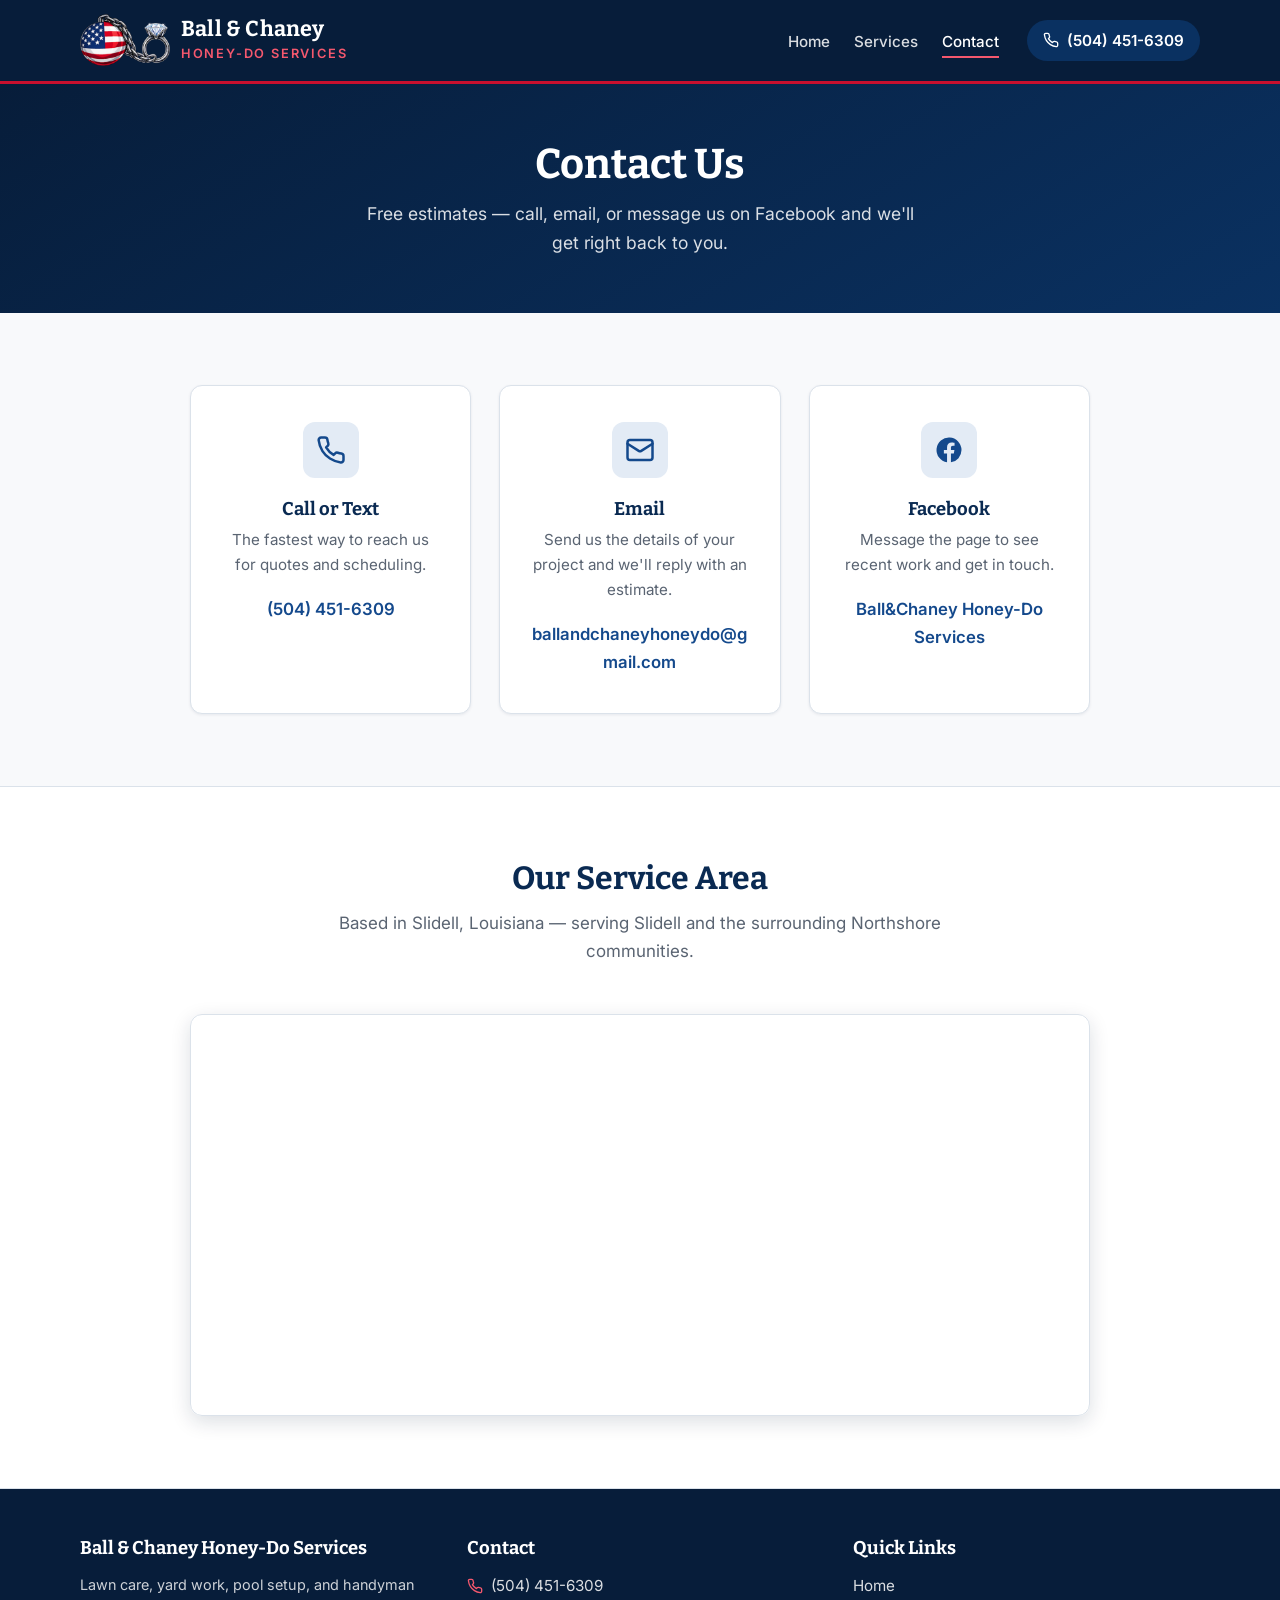
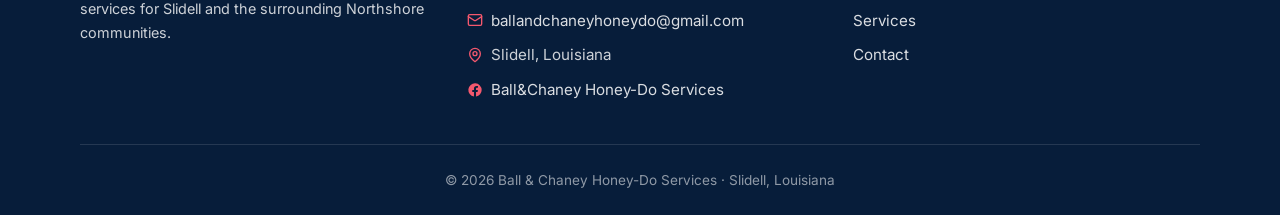
==== commit a8ddd619: "Retheme to red/white/blue with client's ball-and-chain logo - Palette: Old Glory navy/red replacing " ====
--- a/contact.html
+++ b/contact.html
@@ -5,7 +5,7 @@
     <meta name="viewport" content="width=device-width, initial-scale=1.0">
     <title>Contact | Ball &amp; Chaney Honey-Do Services | Slidell, LA</title>
     <meta name="description" content="Contact Ball & Chaney Honey-Do Services in Slidell, LA. Call (504) 451-6309, email ballandchaneyhoneydo@gmail.com, or message us on Facebook for a free estimate.">
-    <link rel="icon" href="data:image/svg+xml,%3Csvg xmlns='http://www.w3.org/2000/svg' viewBox='0 0 64 64'%3E%3Ccircle cx='32' cy='32' r='30' fill='%231b3a26'/%3E%3Cpath d='M20 44 Q22 30 18 24 Q28 28 26 44 M32 44 Q34 26 30 18 Q40 24 38 44 M44 44 Q46 32 42 26 Q50 30 48 44' fill='%23e0a12f'/%3E%3C/svg%3E">
+    <link rel="icon" type="image/png" href="images/logo-icon.png">
     <link rel="stylesheet" href="styles.css">
     <link rel="preconnect" href="https://fonts.googleapis.com">
     <link rel="preconnect" href="https://fonts.gstatic.com" crossorigin>
@@ -15,10 +15,7 @@
     <header class="header">
         <div class="container">
             <a class="logo" href="index.html">
-                <svg class="logo-mark" viewBox="0 0 64 64" aria-hidden="true">
-                    <circle cx="32" cy="32" r="30" fill="#245031"/>
-                    <path d="M20 44 Q22 30 18 24 Q28 28 26 44 M32 44 Q34 26 30 18 Q40 24 38 44 M44 44 Q46 32 42 26 Q50 30 48 44" fill="#e0a12f"/>
-                </svg>
+                <img class="logo-mark" src="images/logo.png" alt="Ball &amp; Chaney logo — an American flag ball and chain with a diamond ring">
                 <div>
                     <h1>Ball &amp; Chaney</h1>
                     <p class="tagline">Honey-Do Services</p>
--- a/styles.css
+++ b/styles.css
@@ -3,23 +3,25 @@
    ============================================================ */
 
 :root {
-    --green-950: #142a1c;
-    --green-900: #1b3a26;
-    --green-800: #245031;
-    --green-700: #2e6b3e;
-    --green-600: #3a7d4a;
-    --green-100: #e7f0e7;
-    --green-50:  #f2f6f0;
-    --cream:     #faf8f2;
-    --amber:     #e0a12f;
-    --amber-dark:#c48a1d;
-    --ink:       #202822;
-    --muted:     #5b665c;
-    --line:      #dde5dc;
+    /* Old Glory red/white/blue */
+    --navy-950: #071d3a;
+    --navy-900: #0a2a52;
+    --navy-800: #0a3161;
+    --navy-700: #14498c;
+    --navy-600: #1e5cad;
+    --navy-100: #e3ebf5;
+    --navy-50:  #eef3f9;
+    --cream:     #f8f9fb;
+    --red:       #c8102e;
+    --red-dark:  #9e0c24;
+    --red-light: #f4586e;
+    --ink:       #1c2330;
+    --muted:     #5a6472;
+    --line:      #dbe2ea;
     --white:     #ffffff;
     --radius:    12px;
-    --shadow-sm: 0 1px 3px rgba(20, 42, 28, 0.08);
-    --shadow-md: 0 6px 20px rgba(20, 42, 28, 0.12);
+    --shadow-sm: 0 1px 3px rgba(7, 29, 58, 0.08);
+    --shadow-md: 0 6px 20px rgba(7, 29, 58, 0.14);
 }
 
 * {
@@ -44,7 +46,7 @@
 h1, h2, h3, h4 {
     font-family: 'Bitter', Georgia, serif;
     line-height: 1.2;
-    color: var(--green-900);
+    color: var(--navy-900);
 }
 
 img, svg {
@@ -59,12 +61,12 @@
 /* ---------- Header ---------- */
 
 .header {
-    background-color: var(--green-950);
+    background-color: var(--navy-950);
     color: var(--white);
     position: sticky;
     top: 0;
     z-index: 100;
-    border-bottom: 3px solid var(--amber);
+    border-bottom: 3px solid var(--red);
 }
 
 .header .container {
@@ -86,8 +88,8 @@
 
 .logo-mark {
     flex-shrink: 0;
-    width: 42px;
-    height: 42px;
+    width: auto;
+    height: 52px;
 }
 
 .logo h1 {
@@ -101,7 +103,7 @@
     font-size: 0.8rem;
     letter-spacing: 0.14em;
     text-transform: uppercase;
-    color: var(--amber);
+    color: var(--red-light);
     font-weight: 600;
 }
 
@@ -134,7 +136,7 @@
 
 .navbar a.active {
     color: var(--white);
-    border-bottom-color: var(--amber);
+    border-bottom-color: var(--red-light);
 }
 
 .header-phone {
@@ -145,14 +147,14 @@
     text-decoration: none;
     font-weight: 600;
     font-size: 0.95rem;
-    background-color: var(--green-800);
+    background-color: var(--navy-800);
     padding: 0.5rem 1rem;
     border-radius: 999px;
     transition: background-color 0.2s;
 }
 
 .header-phone:hover {
-    background-color: var(--green-700);
+    background-color: var(--navy-700);
 }
 
 .header-phone svg {
@@ -163,11 +165,11 @@
 /* ---------- Hero ---------- */
 
 .hero {
-    background-color: var(--green-900);
+    background-color: var(--navy-900);
     background-image:
-        radial-gradient(ellipse at 20% -20%, rgba(224, 161, 47, 0.18), transparent 55%),
-        radial-gradient(ellipse at 90% 110%, rgba(58, 125, 74, 0.55), transparent 60%),
-        linear-gradient(160deg, var(--green-950), var(--green-800));
+        radial-gradient(ellipse at 20% -20%, rgba(200, 16, 46, 0.25), transparent 55%),
+        radial-gradient(ellipse at 90% 110%, rgba(30, 92, 173, 0.45), transparent 60%),
+        linear-gradient(160deg, var(--navy-950), var(--navy-800));
     color: var(--white);
     padding: 5.5rem 0 6.5rem;
     position: relative;
@@ -182,7 +184,7 @@
     right: 0;
     bottom: -2px;
     height: 60px;
-    background-image: url("data:image/svg+xml,%3Csvg xmlns='http://www.w3.org/2000/svg' viewBox='0 0 1200 60' preserveAspectRatio='none'%3E%3Cpath d='M0 60 L0 38 Q30 20 45 40 Q60 12 80 38 Q95 22 110 42 Q130 8 150 40 Q165 25 180 42 Q200 14 220 40 Q238 24 255 43 Q275 10 295 40 Q310 26 325 43 Q345 15 365 41 Q382 24 400 43 Q420 9 440 40 Q455 25 470 42 Q490 13 510 40 Q527 23 545 42 Q565 11 585 40 Q600 26 615 43 Q635 16 655 41 Q672 24 690 42 Q710 10 730 40 Q745 25 760 43 Q780 14 800 40 Q818 23 835 42 Q855 12 875 40 Q890 26 905 43 Q925 15 945 41 Q962 24 980 42 Q1000 9 1020 40 Q1035 25 1050 43 Q1070 13 1090 40 Q1107 22 1125 42 Q1145 11 1165 40 Q1180 24 1200 38 L1200 60 Z' fill='%23faf8f2'/%3E%3C/svg%3E");
+    background-image: url("data:image/svg+xml,%3Csvg xmlns='http://www.w3.org/2000/svg' viewBox='0 0 1200 60' preserveAspectRatio='none'%3E%3Cpath d='M0 60 L0 38 Q30 20 45 40 Q60 12 80 38 Q95 22 110 42 Q130 8 150 40 Q165 25 180 42 Q200 14 220 40 Q238 24 255 43 Q275 10 295 40 Q310 26 325 43 Q345 15 365 41 Q382 24 400 43 Q420 9 440 40 Q455 25 470 42 Q490 13 510 40 Q527 23 545 42 Q565 11 585 40 Q600 26 615 43 Q635 16 655 41 Q672 24 690 42 Q710 10 730 40 Q745 25 760 43 Q780 14 800 40 Q818 23 835 42 Q855 12 875 40 Q890 26 905 43 Q925 15 945 41 Q962 24 980 42 Q1000 9 1020 40 Q1035 25 1050 43 Q1070 13 1090 40 Q1107 22 1125 42 Q1145 11 1165 40 Q1180 24 1200 38 L1200 60 Z' fill='%23f8f9fb'/%3E%3C/svg%3E");
     background-size: 100% 100%;
 }
 
@@ -196,7 +198,7 @@
     font-weight: 700;
     letter-spacing: 0.16em;
     text-transform: uppercase;
-    color: var(--amber);
+    color: var(--red-light);
     margin-bottom: 1rem;
 }
 
@@ -246,21 +248,21 @@
 }
 
 .btn-primary {
-    background-color: var(--amber);
-    color: var(--green-950);
+    background-color: var(--red);
+    color: var(--white);
 }
 
 .btn-primary:hover {
-    background-color: var(--amber-dark);
+    background-color: var(--red-dark);
 }
 
 .btn-secondary {
-    background-color: var(--green-700);
+    background-color: var(--navy-700);
     color: var(--white);
 }
 
 .btn-secondary:hover {
-    background-color: var(--green-600);
+    background-color: var(--navy-600);
 }
 
 .btn-outline {
@@ -295,13 +297,13 @@
     gap: 0.6rem;
     font-weight: 600;
     font-size: 0.95rem;
-    color: var(--green-800);
+    color: var(--navy-800);
 }
 
 .trust-item svg {
     width: 20px;
     height: 20px;
-    color: var(--amber-dark);
+    color: var(--red-dark);
     flex-shrink: 0;
 }
 
@@ -336,8 +338,8 @@
 
 .service-grid {
     display: grid;
-    grid-template-columns: repeat(auto-fit, minmax(280px, 1fr));
-    gap: 1.75rem;
+    grid-template-columns: repeat(auto-fit, minmax(240px, 1fr));
+    gap: 1.5rem;
     margin-bottom: 2.5rem;
 }
 
@@ -359,8 +361,8 @@
     width: 56px;
     height: 56px;
     border-radius: 12px;
-    background-color: var(--green-100);
-    color: var(--green-700);
+    background-color: var(--navy-100);
+    color: var(--navy-700);
     display: flex;
     align-items: center;
     justify-content: center;
@@ -419,7 +421,7 @@
     padding: 0.7rem 1rem;
     font-size: 0.9rem;
     font-weight: 600;
-    color: var(--green-800);
+    color: var(--navy-800);
 }
 
 /* ---------- Why choose us ---------- */
@@ -439,7 +441,7 @@
 .why-item svg {
     width: 26px;
     height: 26px;
-    color: var(--green-700);
+    color: var(--navy-700);
     flex-shrink: 0;
     margin-top: 0.2rem;
 }
@@ -454,11 +456,48 @@
     font-size: 0.95rem;
 }
 
+/* ---------- About owners ---------- */
+
+.about-owners {
+    display: flex;
+    align-items: center;
+    gap: 2.5rem;
+    max-width: 820px;
+    margin: 0 auto;
+}
+
+.about-owners img {
+    width: 180px;
+    height: 180px;
+    object-fit: cover;
+    border-radius: 50%;
+    border: 4px solid var(--red);
+    box-shadow: var(--shadow-md);
+    flex-shrink: 0;
+}
+
+.about-owners h2 {
+    font-size: 1.6rem;
+    margin-bottom: 0.75rem;
+}
+
+.about-owners p {
+    color: var(--muted);
+}
+
+@media (max-width: 640px) {
+    .about-owners {
+        flex-direction: column;
+        text-align: center;
+        gap: 1.5rem;
+    }
+}
+
 /* ---------- CTA section ---------- */
 
 .cta-section {
-    background-color: var(--green-900);
-    background-image: linear-gradient(150deg, var(--green-950), var(--green-800));
+    background-color: var(--navy-900);
+    background-image: linear-gradient(150deg, var(--navy-950), var(--navy-800));
     color: var(--white);
     padding: 4rem 0;
     text-align: center;
@@ -488,7 +527,7 @@
 /* ---------- Footer ---------- */
 
 .footer {
-    background-color: var(--green-950);
+    background-color: var(--navy-950);
     color: rgba(255, 255, 255, 0.8);
     padding: 3rem 0 1.5rem;
 }
@@ -499,7 +538,7 @@
 }
 
 .footer a:hover {
-    color: var(--amber);
+    color: var(--red-light);
 }
 
 .footer-content {
@@ -534,7 +573,7 @@
 .footer-list svg {
     width: 16px;
     height: 16px;
-    color: var(--amber);
+    color: var(--red-light);
     flex-shrink: 0;
 }
 
@@ -549,8 +588,8 @@
 /* ---------- Inner-page header ---------- */
 
 .page-header {
-    background-color: var(--green-900);
-    background-image: linear-gradient(150deg, var(--green-950), var(--green-800));
+    background-color: var(--navy-900);
+    background-image: linear-gradient(150deg, var(--navy-950), var(--navy-800));
     color: var(--white);
     text-align: center;
     padding: 3.5rem 0;
@@ -585,7 +624,7 @@
 }
 
 .service-panel {
-    background: linear-gradient(150deg, var(--green-800), var(--green-600));
+    background: linear-gradient(150deg, var(--navy-800), var(--navy-600));
     border-radius: var(--radius);
     display: flex;
     align-items: center;
@@ -640,7 +679,7 @@
     top: 0.42em;
     width: 16px;
     height: 16px;
-    background-image: url("data:image/svg+xml,%3Csvg xmlns='http://www.w3.org/2000/svg' viewBox='0 0 24 24' fill='none' stroke='%23c48a1d' stroke-width='3' stroke-linecap='round' stroke-linejoin='round'%3E%3Cpath d='M20 6 9 17l-5-5'/%3E%3C/svg%3E");
+    background-image: url("data:image/svg+xml,%3Csvg xmlns='http://www.w3.org/2000/svg' viewBox='0 0 24 24' fill='none' stroke='%23c8102e' stroke-width='3' stroke-linecap='round' stroke-linejoin='round'%3E%3Cpath d='M20 6 9 17l-5-5'/%3E%3C/svg%3E");
     background-size: contain;
     background-repeat: no-repeat;
 }
@@ -687,14 +726,14 @@
 
 .contact-card .contact-link {
     font-weight: 600;
-    color: var(--green-700);
+    color: var(--navy-700);
     text-decoration: none;
     font-size: 1.05rem;
     word-break: break-word;
 }
 
 .contact-card .contact-link:hover {
-    color: var(--green-900);
+    color: var(--navy-900);
     text-decoration: underline;
 }
 
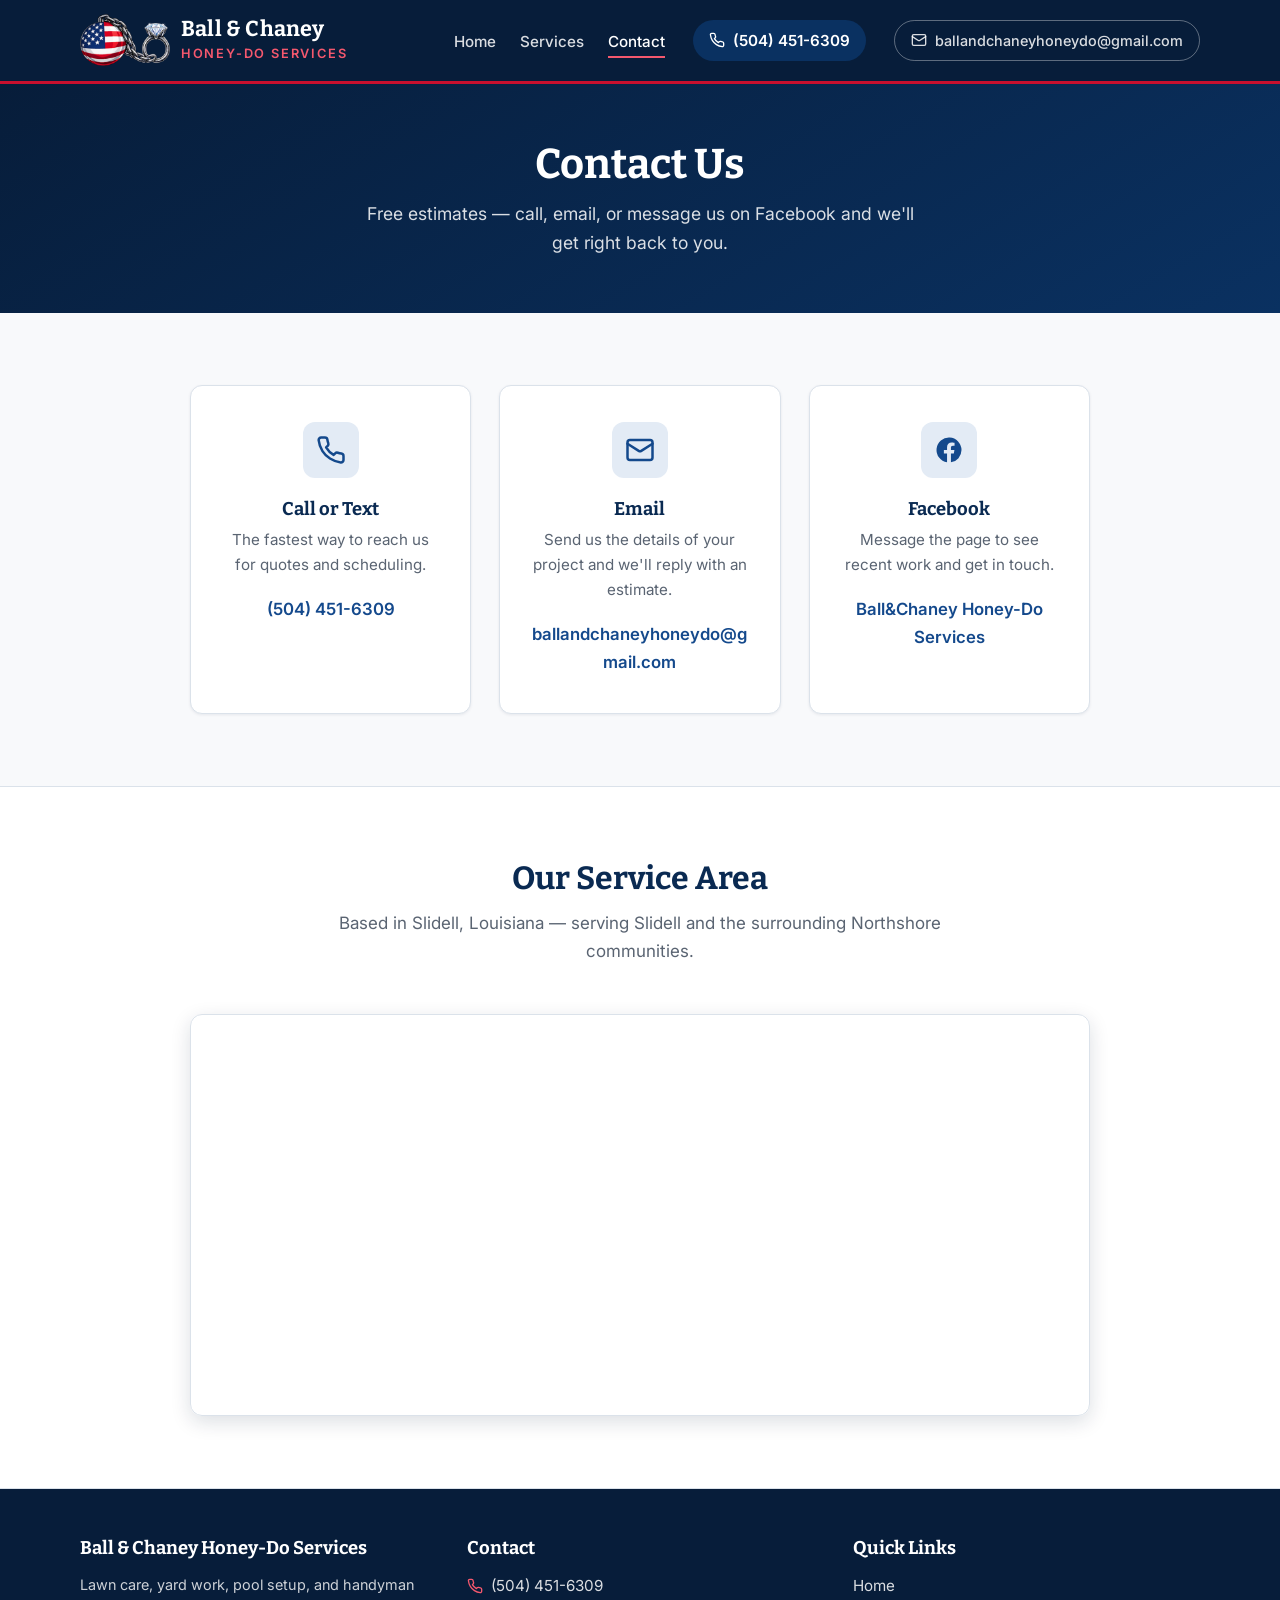
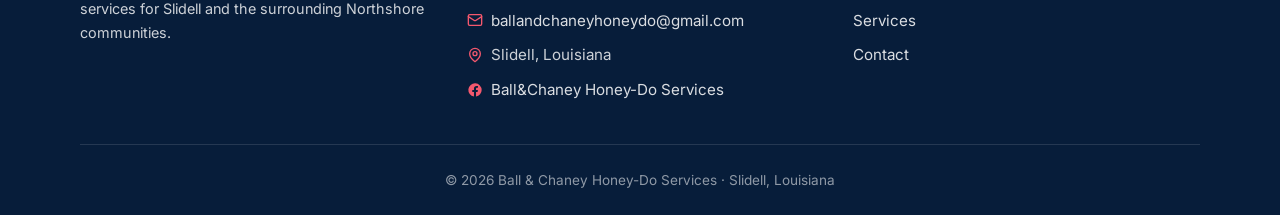
==== commit 01b165fb: "Add email link to site header Co-Authored-By: Claude Opus 4.8 (1M context) <noreply@anthropic.com> C" ====
--- a/contact.html
+++ b/contact.html
@@ -6,6 +6,12 @@
     <title>Contact | Ball &amp; Chaney Honey-Do Services | Slidell, LA</title>
     <meta name="description" content="Contact Ball & Chaney Honey-Do Services in Slidell, LA. Call (504) 451-6309, email ballandchaneyhoneydo@gmail.com, or message us on Facebook for a free estimate.">
     <link rel="icon" type="image/png" href="images/logo-icon.png">
+    <link rel="canonical" href="https://ballandchaneyhoneydo.com/contact.html">
+    <meta property="og:type" content="website">
+    <meta property="og:url" content="https://ballandchaneyhoneydo.com/contact.html">
+    <meta property="og:title" content="Contact | Ball & Chaney Honey-Do Services">
+    <meta property="og:description" content="Call (504) 451-6309 or email for a free estimate in Slidell, Louisiana.">
+    <meta property="og:image" content="https://ballandchaneyhoneydo.com/images/logo.png">
     <link rel="stylesheet" href="styles.css">
     <link rel="preconnect" href="https://fonts.googleapis.com">
     <link rel="preconnect" href="https://fonts.gstatic.com" crossorigin>
@@ -32,6 +38,10 @@
                 <a class="header-phone" href="tel:+15044516309">
                     <svg viewBox="0 0 24 24" fill="none" stroke="currentColor" stroke-width="2" stroke-linecap="round" stroke-linejoin="round" aria-hidden="true"><path d="M22 16.92v3a2 2 0 0 1-2.18 2 19.79 19.79 0 0 1-8.63-3.07 19.5 19.5 0 0 1-6-6 19.79 19.79 0 0 1-3.07-8.67A2 2 0 0 1 4.11 2h3a2 2 0 0 1 2 1.72c.13.96.36 1.9.7 2.81a2 2 0 0 1-.45 2.11L8.09 9.91a16 16 0 0 0 6 6l1.27-1.27a2 2 0 0 1 2.11-.45c.91.34 1.85.57 2.81.7A2 2 0 0 1 22 16.92z"/></svg>
                     (504) 451-6309
+                </a>
+                <a class="header-email" href="mailto:ballandchaneyhoneydo@gmail.com">
+                    <svg viewBox="0 0 24 24" fill="none" stroke="currentColor" stroke-width="2" stroke-linecap="round" stroke-linejoin="round" aria-hidden="true"><rect width="20" height="16" x="2" y="4" rx="2"/><path d="m22 7-8.97 5.7a1.94 1.94 0 0 1-2.06 0L2 7"/></svg>
+                    ballandchaneyhoneydo@gmail.com
                 </a>
             </div>
         </div>
--- a/styles.css
+++ b/styles.css
@@ -162,6 +162,45 @@
     height: 16px;
 }
 
+.header-email {
+    display: inline-flex;
+    align-items: center;
+    gap: 0.5rem;
+    color: rgba(255, 255, 255, 0.85);
+    text-decoration: none;
+    font-weight: 500;
+    font-size: 0.9rem;
+    padding: 0.5rem 1rem;
+    border: 1px solid rgba(255, 255, 255, 0.35);
+    border-radius: 999px;
+    transition: color 0.2s, border-color 0.2s;
+}
+
+.header-email:hover {
+    color: var(--white);
+    border-color: rgba(255, 255, 255, 0.7);
+}
+
+.header-email svg {
+    width: 16px;
+    height: 16px;
+    flex-shrink: 0;
+}
+
+@media (max-width: 1100px) {
+    /* keep the header to one tidy row on mid-size screens */
+    .header-email {
+        display: none;
+    }
+}
+
+@media (max-width: 720px) {
+    /* stacked mobile header has room again */
+    .header-email {
+        display: inline-flex;
+    }
+}
+
 /* ---------- Hero ---------- */
 
 .hero {
